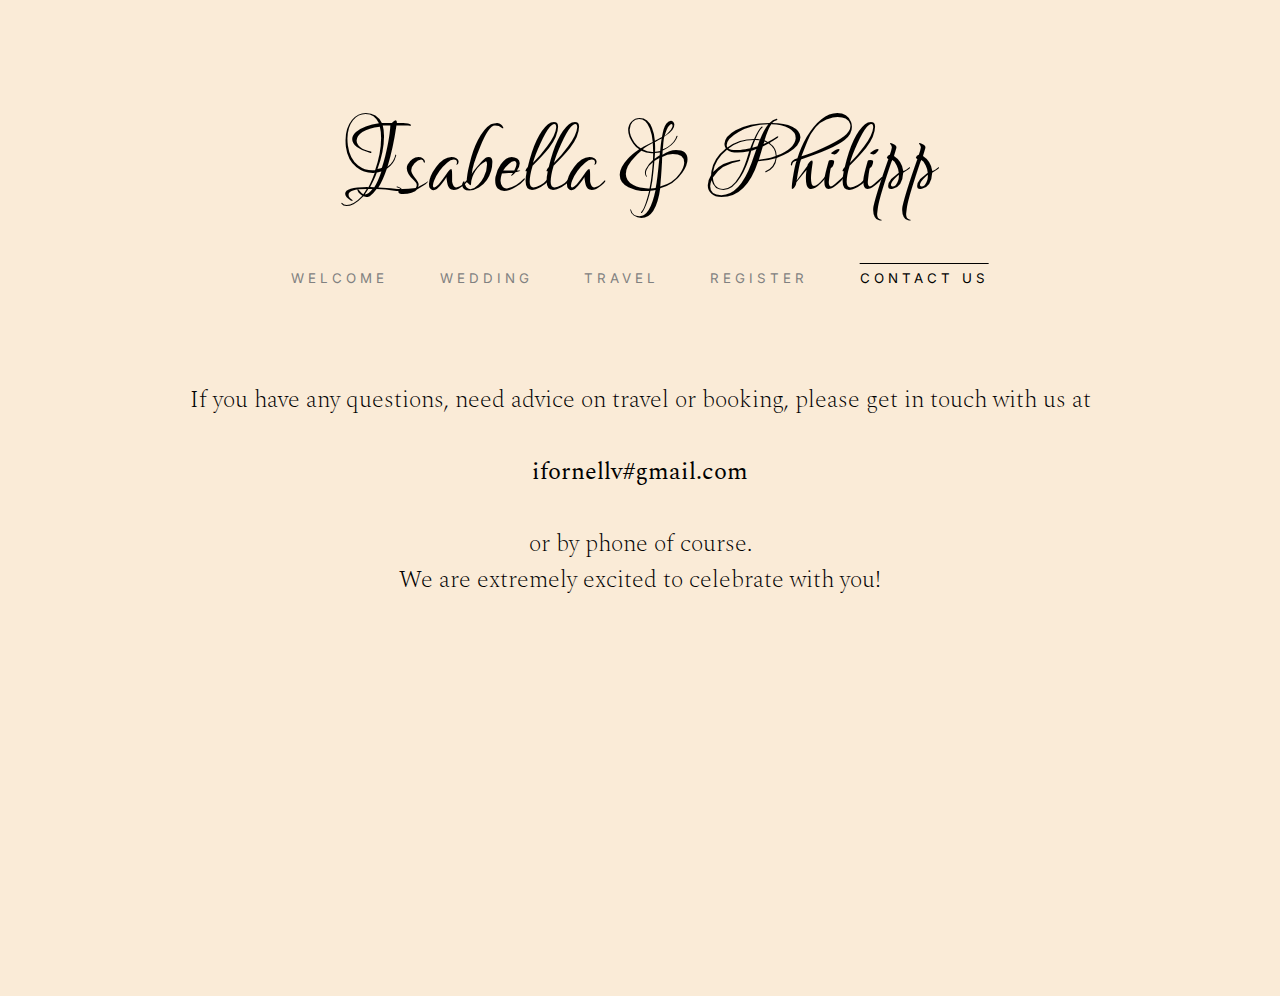
==== contact.html @ 9c45c60f "first draft" ====
<html lang="en">
<head>
  <link href="./main.css" rel="stylesheet" />
  <link href="./welcome.css" rel="stylesheet" />
  <link href="https://fonts.googleapis.com/css2?family=Inter:wght@100;200;300;400;500;600;700;800;900&amp;display=swap" rel="stylesheet">
  <link href="https://fonts.googleapis.com/css2?family=Lovers+Quarrel&display=swap" rel="stylesheet">
  <link href="https://fonts.googleapis.com/css2?family=Spectral:wght@200;300;400;500;600;700;800&display=swap" rel="stylesheet">
  <title>Isabella & Philipp</title>
</head>
<body>
  <div class="main_contain_all">
    <span class="head_names">Isabella & Philipp</span>
    <div class="head_contain_navbar">
      <button class="button_navbar" role="button" onclick="window.open('welcome.html', '_self')">
        <span>Welcome</span>
      </button>
      <button class="button_navbar" role="button" onclick="window.open('wedding.html', '_self')">
        <span>Wedding</span>
      </button>
      <button class="button_navbar" role="button" onclick="window.open('travel.html', '_self')">
        <span>Travel</span>
      </button>
      <button class="button_navbar" role="button" onclick="window.open('register.html', '_self')">
        <span>Register</span>
      </button>
      <button class="button_navbar_active" role="button" onclick="window.open('contact.html', '_self')">
        <span>Contact us</span>
      </button>
    </div>

    <div class="main_contain_text_center">
      <span class="main_text">
        If you have any questions, need advice on travel or booking, please get in touch with us at <br><br><b>ifornellv#gmail.com</b><br><br>or by phone of course.<br>
        We are extremely excited to celebrate with you!
      </span>
    </div>
    
  </div>
</body>
</html>
---- main.css ----
* {
    margin:0;
    padding:0;
}

/* header */

.main_contain_all {
    display: flex;
    width: 100%;
    height: auto;
    min-height: 100vh;
    padding-top: 6em;
    flex-direction: column;
    justify-content: top;
    align-items: center;
    background-color:antiquewhite;
}
.head_names {
    font-family: 'Lovers Quarrel', sans-serif;
    font-size: 8em;
    text-align: center;
}
.head_contain_navbar {
    display: flex;
    width: 800px;
    max-width: 90%;
    flex-direction: row;
    justify-content: space-evenly;
    margin: 30px;
    margin-bottom: 3em;
}
.button_navbar {
    font-family: Inter;
    font-weight: 400;
    letter-spacing: 0.3em;
    text-transform: uppercase;
    color: gray;
    border: 0;
    background: 0;
    transition: 0.5s;
    text-decoration: underline;
    text-underline-offset: -1.5em;
    text-decoration-color: transparent;
}
.button_navbar_active {
    font-family: Inter;
    font-weight: 400;
    text-transform: uppercase;
    letter-spacing: 0.3em;
    color: black;
    text-decoration: underline;
    text-underline-offset: -1.5em;
    border: 0;
    background: 0;
}
.button_navbar:hover {
    color: black;
    cursor: pointer;
    text-decoration: underline;
    text-underline-offset: -1.5em;
}
.button_navbar_active {
    cursor: pointer;
}

/* main style */

.main_contain_text_center {
    text-align: center;
    margin-top: 1em;
    margin-bottom: 1em;
    width: 1000px;
    max-width: 95%;
    margin-top: 3em;
    margin-bottom: 3em;
    /* padding: 1.5em;
    border: 1px solid black;
    border-width: 1 0 1 0px; */
}
.main_text {
    font-family: 'Spectral';
    font-size: 1.5em;
    font-weight: 200;
}
.main_text_subheader {
    font-family: 'Spectral';
    font-weight: bold;
    font-size: 1.5em;
}
.main_contain_row {
    display: flex;
    flex-direction: row;
    justify-content: flex-start;
    width: 100%;
    height: auto;
}
.main_contain_text_left {
    display: flex;
    flex-direction: column;
    justify-content: center;
    text-align: right;
    width: 40%;
    height: auto;
    padding-right: 2%;
    padding-left: 8%;
    padding-top: 5%;
    padding-bottom: 3%;
}
.main_contain_text_right {
    display: flex;
    flex-direction: column;
    justify-content: center;
    text-align: left;
    width: 40%;
    height: auto;
    padding-right: 8%;
    padding-left: 2%;
    padding-top: 5%;
    padding-bottom: 3%;

}
.main_text_header {
    font-family: Inter;
    font-size: 1em;
    text-transform: uppercase;
    letter-spacing: 0.25em;
    color: rgb(147, 18, 43);
    font-weight: bold;
    margin-bottom: 1em;
}
.main_contain_img {
    width: 50%;
    overflow: hidden;
    align-items: center;
    height: 500px;
  }
.main_img {
    width: 100%;
    height: 100%;
    object-fit: cover;
    transition: 10s;
}
.main_img:hover {
    transform: scale(1.3);
}
.link {
    color: black;  
    text-decoration-thickness: 1px;
    text-underline-offset: 2px;
}
.link:hover {
    color: rgb(147, 18, 43)
}

.button_register {
    font-family: Inter;
    font-size: 16px;
    letter-spacing: 0.1rem;
    font-weight: 600;
    color: white;
    background: rgb(147, 18, 43);
    width: 300px;
    padding: 20 30 20 30px;
    margin-top: -50px;
    cursor: pointer;
    border: 1px solid black;
}
.button_register:hover {
    background: black;
}
/* footer */

.footer {
    display: flex;
    flex-direction: row;
    justify-content: center;
    align-items: center;
    font-family: 'Inter';
    margin-top: 30px;
    padding: 30px;
    background-color: black;
    width: auto;
    font-size: 1em;
    font-weight: 400;
    text-align: center;
    color: white;
}
.button_contact {
    font-family: 'Inter';
    margin: 10px;
    padding: 10px 20px 10px 20px;
}
---- welcome.css ----
.welcome_contain_images {
    display: flex;
    flex-direction: row;
    justify-content: center;
    max-width: 90%;
    width: 1000px;
}
.welcome_contain_image {
    margin-left: 1%;
    margin-right: 1%;
    width: 100%;
    overflow: hidden;
    align-items: center;
}
.welcome_img {
    width: 100%;
    transition: 10s;
}
.welcome_img:hover {
    transform: scale(1.3);
}
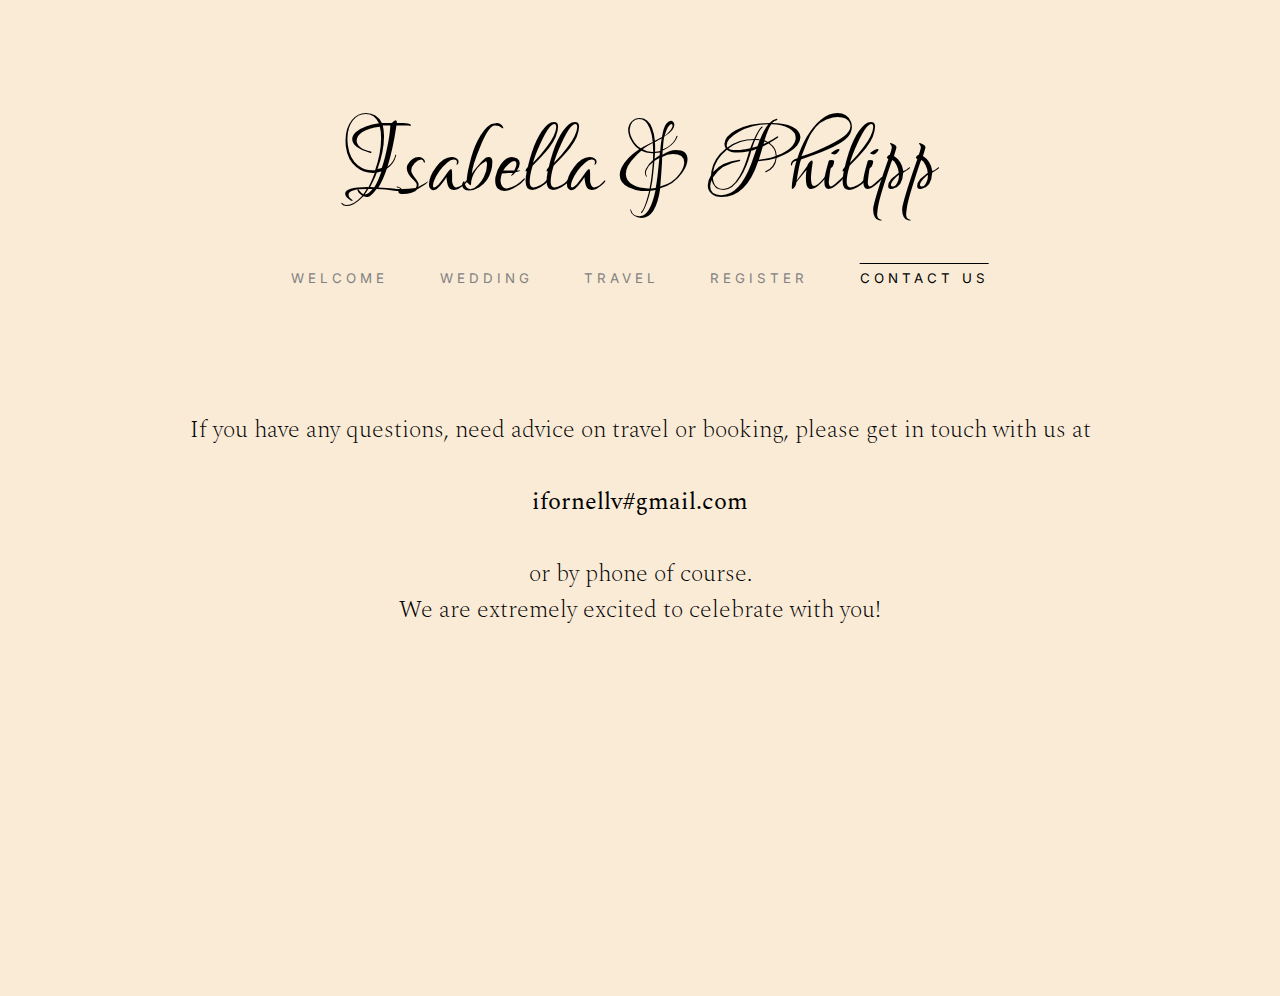
==== commit 8d97165c: "mobile view updated" ====
--- a/contact.html
+++ b/contact.html
@@ -6,12 +6,13 @@
   <link href="https://fonts.googleapis.com/css2?family=Lovers+Quarrel&display=swap" rel="stylesheet">
   <link href="https://fonts.googleapis.com/css2?family=Spectral:wght@200;300;400;500;600;700;800&display=swap" rel="stylesheet">
   <title>Isabella & Philipp</title>
+  <meta name="viewport" content="width=device-width, initial-scale=1.0">
 </head>
 <body>
   <div class="main_contain_all">
     <span class="head_names">Isabella & Philipp</span>
     <div class="head_contain_navbar">
-      <button class="button_navbar" role="button" onclick="window.open('welcome.html', '_self')">
+      <button class="button_navbar" role="button" onclick="window.open('index.html', '_self')">
         <span>Welcome</span>
       </button>
       <button class="button_navbar" role="button" onclick="window.open('wedding.html', '_self')">
--- a/main.css
+++ b/main.css
@@ -24,10 +24,10 @@
 .head_contain_navbar {
     display: flex;
     width: 800px;
-    max-width: 90%;
+    max-width: 95%;
     flex-direction: row;
     justify-content: space-evenly;
-    margin: 30px;
+    padding: 30px;
     margin-bottom: 3em;
 }
 .button_navbar {
@@ -65,6 +65,28 @@
 }
 
 /* main style */
+
+.welcome_contain_images {
+    display: flex;
+    flex-direction: row;
+    justify-content: center;
+    max-width: 90%;
+    width: 1000px;
+}
+.welcome_contain_image {
+    margin-left: 1%;
+    margin-right: 1%;
+    width: 100%;
+    overflow: hidden;
+    align-items: center;
+}
+.welcome_img {
+    width: 100%;
+    transition: 10s;
+}
+.welcome_img:hover {
+    transform: scale(1.3);
+}
 
 .main_contain_text_center {
     text-align: center;
@@ -169,25 +191,83 @@
 .button_register:hover {
     background: black;
 }
-/* footer */
-
-.footer {
-    display: flex;
-    flex-direction: row;
-    justify-content: center;
-    align-items: center;
-    font-family: 'Inter';
-    margin-top: 30px;
-    padding: 30px;
-    background-color: black;
-    width: auto;
-    font-size: 1em;
-    font-weight: 400;
-    text-align: center;
-    color: white;
-}
-.button_contact {
-    font-family: 'Inter';
-    margin: 10px;
-    padding: 10px 20px 10px 20px;
-}
+
+@media screen and (max-width: 800px) {
+    .head_contain_navbar {
+        flex-direction: column;
+        height: auto;
+        margin-bottom: 0;
+        padding: 5%;
+        align-items: center;
+    }
+    .button_navbar {
+        margin: 10px;
+        width: fit-content;
+        text-decoration: 0;
+        padding-left: 8px;
+        padding-right: 8px;
+    }
+    .button_navbar:hover {
+        border-left: 1px solid black;
+        border-right: 1px solid black;
+        text-decoration: 0;
+    }
+    .button_navbar_active {
+        margin: 10px;
+        width: fit-content;
+        border-right: 1px solid black;
+        border-left: 1px solid black;
+        padding-left: 8px;
+        padding-right: 8px;
+        text-decoration: 0;
+    }
+    .head_names {
+        font-size: 70px;
+    }
+    .main_contain_all {
+        padding-top: 50px;
+    }
+    .welcome_contain_images {
+        flex-direction: column;
+        width: 95%;
+        align-items: center;
+    }
+    .welcome_contain_image {
+        margin-bottom: 2.5%;
+    }
+    .main_contain_text_center {
+        width: 90%;
+        margin-top: 5%;
+        margin-bottom: 10%;
+    }
+    .main_contain_row {
+        flex-direction: column;
+        justify-content: center;
+        align-items: center;
+    }
+    .main_contain_text_left {
+        width: 90%;
+        padding: 0;
+        margin: 0;
+        margin-top: 10%;
+        margin-bottom: 10%;
+        text-align: center;
+        justify-content: center;
+    }
+    .main_contain_img {
+        width: 100%;
+        height: 350px;
+    }
+    .main_contain_text_right {
+        width: 90%;
+        padding: 0;
+        margin: 0;
+        margin-top: 10%;
+        margin-bottom: 10%;
+        text-align: center;
+        justify-content: center;
+    }
+    .button_register {
+        margin: 20px;
+    }
+}